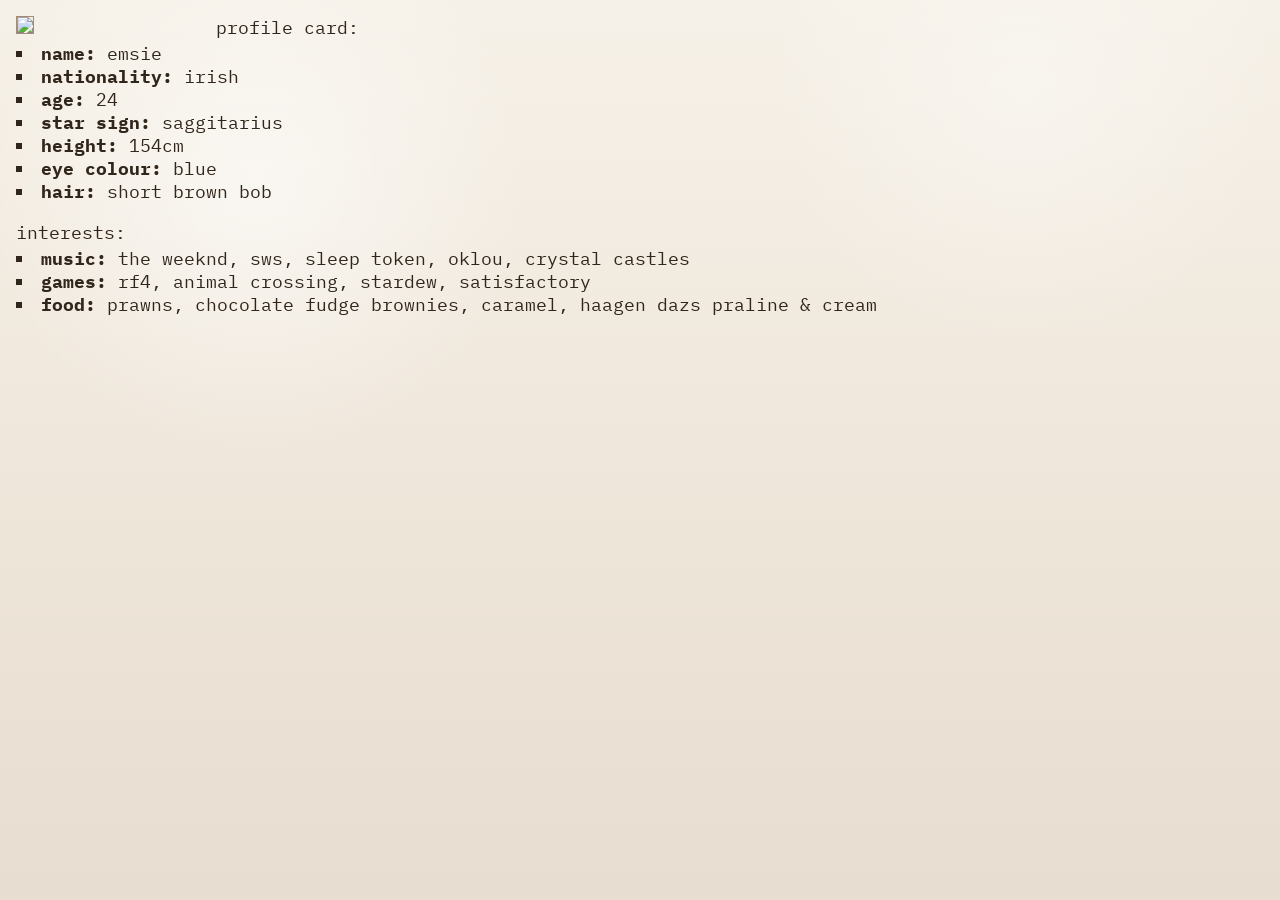
==== pages/about.html @ 151df9a5 "about card" ====
<!DOCTYPE html>
<html lang="en">

<head>
    <meta charset="UTF-8">
    <meta name="viewport" content="width=device-width, initial-scale=1.0">
    <title>about emsie</title>
    <link rel="icon" href="/images/star-favicon.svg">
    <link rel="stylesheet" href="../style.css">
    <link rel="preconnect" href="https://fonts.googleapis.com">
    <link rel="preconnect" href="https://fonts.gstatic.com" crossorigin>
    <link
        href="https://fonts.googleapis.com/css2?family=IBM+Plex+Mono:wght@400;500;700&family=Cormorant+Garamond:wght@400;500;600&display=swap"
        rel="stylesheet">

    <style>
        body {
            margin: 0;
            height: 100%;
            width: 100%;
            overflow: auto; /* no double scrollbar */
        }

        ul{
            margin-top:0.2rem;
        }
    </style>
</head>
<body class="desktop dotted-bg">
    <main class="about-inner">
        <aside style="float:left; width:200px;height:100%;background: transparent;;">
            <img src="../images/scrimsart_avatar.png" style="width: 100%;border:1px solid rgb(168, 138, 120)">
        </aside>

    
        <section class="profile-card">
            <span>profile card:</span>
            <ul style="list-style:square;list-style-position: inside;padding-left: 0;">
                <li><b>name:</b> emsie</li>
                <li><b>nationality:</b> irish</li>
                <li><b>age:</b> 24</li>
                <li><b>star sign:</b> saggitarius</li>
                <li><b>height:</b> 154cm</li>
                <li><b>eye colour:</b> blue</li>
                <li><b>hair:</b> short brown bob</li>
            </ul>
            <span>interests:</span>
            <ul style="list-style:square;list-style-position: inside;padding-left: 0;">
                <li><b>music:</b> the weeknd, sws, sleep token, oklou, crystal castles</li>
                <li><b>games:</b> rf4, animal crossing, stardew, satisfactory</li>
                <li><b>food:</b> prawns, chocolate fudge brownies, caramel, haagen dazs praline & cream</li>
            </ul>
        </section>
    </main>
</body>
</html>
---- style.css ----
@font-face {
    font-family: 'Stencil Style New';
    src: url('/fonts/Stencil Style New.ttf') format('truetype');
    font-display: swap; 
}

:root {
    --text-xs: clamp(0.55rem, 0.7rem + 0.15vw, 0.875rem);
    --text-sm: clamp(0.875rem, 0.8rem + 0.25vw, 1rem);
    --text-base: clamp(1rem, 0.95rem + 0.25vw, 1.125rem);
    --text-lg: clamp(1.125rem, 1rem + 0.75vw, 1.5rem);
    --text-xl: clamp(1.5rem, 1.2rem + 1.25vw, 2.25rem);
    --text-2xl: clamp(2rem, 1.2rem + 2.5vw, 3.5rem);
    --space-1: 0.25rem;
    --space-2: 0.5rem;
    --space-3: 0.75rem;
    --space-4: 1rem;
    --space-5: 1.25rem;
    --space-6: 1.5rem;
    --space-8: 2rem;
    --space-10: 2.5rem;
    --space-12: 3rem;
    --space-16: 4rem;
    --color-bg: #f4efe7;
    --color-surface: rgba(255, 250, 245, 0.78);
    --color-surface-2: rgba(247, 240, 233, 0.9);
    --color-surface-offset: #e9dfd2;
    --color-border: rgba(49, 38, 27, 0.2);
    --color-divider: rgba(49, 38, 27, 0.12);
    --color-text: #31261b;
    --color-text-muted: #6f6256;
    --color-primary: #5f5245;
    --color-accent: #8b7b6c;
    --radius-sm: 0.25rem;
    --radius-md: 0.5rem;
    --radius-lg: 0.8rem;
    --shadow-sm: 0 2px 8px rgba(56, 43, 31, 0.08);
    --shadow-md: 0 10px 30px rgba(56, 43, 31, 0.14);
    --font-display: 'Cormorant Garamond', Georgia, serif;
    --font-body: 'IBM Plex Mono', monospace;
}

*,
*::before,
*::after {
    box-sizing: border-box;
}

html,
body {
    margin: 0;
    min-height: 100%;
}

body {
    font-family: var(--font-body);
    font-size: var(--text-base);
    color: var(--color-text);
    background:
        radial-gradient(circle at 20% 20%, rgba(255, 255, 255, 0.55), transparent 22%),
        radial-gradient(circle at 80% 10%, rgba(255, 255, 255, 0.35), transparent 20%),
        linear-gradient(180deg, #f6f1e8, #eee5d9 60%, #e7ddd0);
    /* overflow: hidden; */
}

body::before {
    content: "";
    position: fixed;
    inset: 0;
    pointer-events: none;
    opacity: 0.12;
    background-image:
        radial-gradient(#6f6256 0.6px, transparent 0.6px),
        radial-gradient(#8b7b6c 0.4px, transparent 0.4px);
    background-position: 0 0, 12px 12px;
    background-size: 24px 24px;
    mix-blend-mode: multiply;
}

.body-dark{
    background:
        radial-gradient(circle at 20% 20%, rgba(59, 54, 43, 0.527), transparent 22%),
        radial-gradient(circle at 80% 10%, rgb(32, 23, 23), transparent 20%),
        linear-gradient(180deg, #463931, #25221e 60%, #2e2a25);
    color: var(--color-surface-offset)
}

a{
    color:inherit;
    text-decoration: none;
}

.stamp a:hover{
    text-shadow: 0 0 2px rgb(211, 149, 67);
}

.icon > a{
    text-decoration: none;
}

.icon > a:hover{
    .icon-glyph{
        font-size: 2rem;
        color: orange;
    }
}

.art-dump{
    background-image:
    radial-gradient(#6f62568c 1px, transparent 1px),
    radial-gradient(#8b7b6c88 0.4px, transparent 0.4px); 
    background-position: 0 0, 12px 12px;
    background-size: 24px 24px;
    overflow: auto;
}

.skip-link {
    position: absolute;
    left: -999px;
    top: 0;
}

.skip-link:focus {
    left: var(--space-4);
    top: var(--space-4);
    z-index: 9999;
    background: white;
    padding: var(--space-2) var(--space-3);
}

.desktop {
    position: relative;
    width: 100vw;
    height: 100vh;
    padding: var(--space-4);
    overflow: hidden;
}

header.header{
    position: absolute;
    top: 0;
    left: 0;
    width: 100%;
    display: flex;
    justify-content: flex-start;
    padding: var(--space-2) var(--space-4);
    z-index: 20;
}

div.header-dashed{
    border-bottom: 1px dashed black;
    width: 100%;;
}

.body-dark .header-dashed{
    border-bottom: 1px dashed #e7ddd0;
    width: 100%;;
}

.header-icon{
    width: 2rem;
    opacity: 0.8;
    cursor: pointer;
}

.header-icon:hover{
    rotate: 360deg;
    transition: linear 1000ms;
}

img[src$=".svg"] {
    width: 50px;
    height: 50px;
}

.title-stamp {
    position: absolute;
    left: 50%;
    top: var(--space-6);
    transform: translateX(-50%);
    text-align: center;
    z-index: 1;
    pointer-events: none;
}

.title-stamp h1 {
    margin: 0;
    font-family: var(--font-display);
    font-size: var(--text-2xl);
    font-weight: 600;
    letter-spacing: 0.08em;
    text-transform: lowercase;
}

.title-stamp p {
    margin: var(--space-2) 0 0;
    color: var(--color-text-muted);
    font-size: var(--text-sm);
}

.title-sm-header{
    font-size: 0.7rem;
    margin-left:1rem;
}

.window {
    position: absolute;
    width: min(32rem, calc(100vw - 2rem));
    background: var(--color-surface);
    border: 1px solid var(--color-border);
    box-shadow: var(--shadow-md);
    backdrop-filter: blur(10px);
    -webkit-backdrop-filter: blur(10px);
    border-radius: var(--radius-md);
    overflow: hidden;
}

.window.small {
    width: min(20rem, calc(100vw - 2rem));
}

.window.medium {
    width: min(26rem, calc(100vw - 2rem));
}

.window.tall .window-body {
    min-height: 14rem;
}

.window-header {
    display: flex;
    align-items: center;
    justify-content: space-between;
    gap: var(--space-3);
    padding: 0.55rem 0.7rem;
    background: linear-gradient(180deg, rgba(115, 100, 84, 0.16), rgba(115, 100, 84, 0.07));
    border-bottom: 1px solid var(--color-divider);
    cursor: grab;
    user-select: none;
    touch-action: none;
}

.window-header:active {
    cursor: grabbing;
}

.window-title {
    display: flex;
    align-items: center;
    gap: var(--space-2);
    min-width: 0;
    font-size: var(--text-sm);
    text-transform: lowercase;
}

.window-dot {
    width: 0.7rem;
    height: 0.7rem;
    border-radius: 999px;
    border: 1px solid rgba(49, 38, 27, 0.25);
    background: #d8cbbb;
    flex: none;
}

.window-controls {
    display: flex;
    gap: 0.35rem;
    flex: none;
}

.window-controls button {
    width: 1.5rem;
    height: 1.35rem;
    border: 1px solid rgba(49, 38, 27, 0.22);
    background: rgba(255, 255, 255, 0.55);
    color: var(--color-text);
    font-family: var(--font-body);
    font-size: 0.8rem;
    line-height: 1;
    cursor: pointer;
}

.window-controls button:hover {
    background: rgba(255, 255, 255, 0.9);
}

.window-body {
    padding: var(--space-4);
    background: rgba(255, 252, 248, 0.76);
    min-height: 7rem;
}

.hero-etch {
    height:25vw;
    max-height:400px;
    /* aspect-ratio: 1 / 1; */
    border: 1px solid var(--color-divider);
    border-radius: var(--radius-sm);
    /* background:
        radial-gradient(circle at 48% 28%, rgba(49, 38, 27, 0.22) 0 2px, transparent 2.5px),
        radial-gradient(circle at 44% 33%, rgba(49, 38, 27, 0.18) 0 1.8px, transparent 2.2px),
        radial-gradient(circle at 53% 37%, rgba(49, 38, 27, 0.15) 0 2px, transparent 2.4px),
        radial-gradient(circle at 58% 45%, rgba(49, 38, 27, 0.14) 0 2px, transparent 2.2px),
        radial-gradient(circle at 40% 52%, rgba(49, 38, 27, 0.18) 0 2px, transparent 2.2px),
        radial-gradient(circle at 50% 58%, rgba(49, 38, 27, 0.12) 0 2px, transparent 2.4px),
        radial-gradient(circle at 46% 64%, rgba(49, 38, 27, 0.16) 0 2px, transparent 2.4px),
        radial-gradient(circle at 60% 30%, rgba(49, 38, 27, 0.08) 0 70px, transparent 72px),
        radial-gradient(circle at 40% 40%, rgba(49, 38, 27, 0.08) 0 90px, transparent 92px),
        linear-gradient(180deg, #f4efe7, #ece3d7);
    filter: contrast(1.05); */
    position: relative;
    overflow: hidden;
}

.hero-etch::after {
    content: "the way my heart beats inside me";
    position: absolute;
    right: 0.75rem;
    bottom: 0.65rem;
    font-size: var(--text-xs);
    color: var(--color-text-muted);
    letter-spacing: 0.12em;
    text-transform: uppercase;
}

.lede {
    margin: var(--space-4) 0 0;
    max-width: 36ch;
    color: var(--color-text-muted);
    line-height: 1.7;
    font-size: var(--text-sm);
}

.link-list,
.mini-list {
    display: grid;
    gap: var(--space-2);
    margin: 0;
    padding: 0;
    list-style: none;
}

.link-list a,
.mini-list a {
    color: var(--color-text);
    text-decoration: none;
    border-bottom: 1px dotted rgba(49, 38, 27, 0.25);
    font-size: var(--text-sm);
}

.link-list a:hover,
.mini-list a:hover {
    color: var(--color-primary);
}

.stamp-row {
    display: flex;
    gap: var(--space-2);
    flex-wrap: wrap;
}

.stamp {
    border: 1px solid var(--color-border);
    background: #f9f4eb;
    padding: 0.45rem 0.55rem;
    font-size: var(--text-xs);
    text-transform: lowercase;
    box-shadow: var(--shadow-sm);
}

.marquee-wrap {
    position: absolute;
    left: 0;
    right: 0;
    bottom: 0;
    overflow: hidden;
    border-top: 1px solid var(--color-border);
    background: rgba(248, 241, 232, 0.86);
    backdrop-filter: blur(8px);
    z-index: 50;
}

.marquee {
    display: flex;
    width: max-content;
    animation: scroll 26s linear infinite;
    will-change: transform;
}

.marquee:hover {
    animation-play-state: paused;
}

.marquee-item {
    flex: none;
    width: 88px;
    height: 31px;
    margin: 0.5rem 0.35rem;
    display: grid;
    place-items: center;
    border: 1px solid rgba(49, 38, 27, 0.18);
    background: linear-gradient(180deg, #fffdf8, #efe6db);
    font-size: 10px;
    text-align: center;
    box-shadow: var(--shadow-sm);
    padding: 0.2rem;
}

@keyframes scroll {
    from {
        transform: translateX(0);
    }

    to {
        transform: translateX(-50%);
    }
}

.desktop-icons {
    position: absolute;
    left: var(--space-4);
    top: 7rem;
    display: grid;
    gap: var(--space-4);
    z-index: 1;
}

.icon {
    width: 5.3rem;
    text-align: center;
    font-size: var(--text-xs);
    color: var(--color-text-muted);
}

.icon-glyph {
    width: 3rem;
    height: 3rem;
    margin: 0 auto var(--space-2);
    border: 1px solid var(--color-border);
    background: rgba(255, 255, 255, 0.55);
    display: grid;
    place-items: center;
    border-radius: var(--radius-sm);
    font-size: 1.1rem;
    box-shadow: var(--shadow-sm);
    transition: ease-out 100ms;
}

.note {
    font-size: var(--text-xs);
    color: var(--color-text-muted);
    line-height: 1.7;
}

.window p:first-child,
.window h2:first-child,
.window h3:first-child {
    margin-top: 0;
}

.window p:last-child {
    margin-bottom: 0;
}

.section-title {
    font-family: var(--font-display);
    font-size: var(--text-xl);
    margin: 0 0 var(--space-3);
    font-weight: 600;
    text-transform: lowercase;
}

.status-box {
    border: 1px dashed rgba(49, 38, 27, 0.26);
    padding: var(--space-3);
    font-size: var(--text-xs);
    background: rgba(255, 255, 255, 0.44);
}

.tooltip {
    position: relative;
    display: inline-block;
    cursor: pointer;
}

/* Tooltip text */
.tooltip-text {
    visibility: hidden;
    width: 5rem;
    background-color: #31261b96;
    color: #ffffff;
    text-align: center;
    padding: 0.5rem 0;
    border-radius: 0.7rem;
    position: absolute;
    z-index: 1;
    font-family: 'Times New Roman', Times, serif;
    border: 1px solid #31261b80;
    letter-spacing: 0.1rem;
    top: 100%;
    left: 50%;
    transform: translateX(-50%);
}

.tooltip-music-credits{
    position: relative;
    display: inline-block;
    cursor: pointer;
}

/* Show the tooltip text on hover */
.tooltip:hover .tooltip-text {
    visibility: visible; }


.tooltiptext-music-credits {
    visibility: hidden;
    width: auto;
    white-space: nowrap;
    background-color: #cfb49cec;
    color: #ffffff;
    text-align: center;
    padding: 0.5rem 0.75rem;
    border-radius: 0.7rem;
    position: absolute;
    z-index: 1;
    font-family: 'Times New Roman', Times, serif;
    font-size: 0.6rem;;
    border: 1px solid #dcccbb80;
    letter-spacing: 0.05rem;
    top: -70%;
    left: 20%;
    transform: translateX(0%);
}

.tooltip-music-credits:hover .tooltiptext-music-credits {
    visibility: visible;
}

.credits {
    font-size: var(--text-xs);
    color: var(--color-text-muted);
    margin-top: var(--space-4);
}

.glow-text {
    animation: subtle-glow 2.5s ease-in-out infinite;
}

@keyframes subtle-glow {

    0%,
    100% {
        text-shadow: none;
        opacity: 1;
    }

    50% {
        text-shadow: 0 0 2px rgba(186, 109, 32, 0.786), 0 0 10px rgba(255, 128, 0, 0.789);
        opacity: 0.85;
    }
}

@media (max-width: 900px) {
    body {
        overflow: auto;
    }

    .desktop {
        min-height: 100vh;
        height: auto;
        padding-bottom: 5rem;
        overflow: auto;
    }

    .title-stamp,
    .desktop-icons {
        position: static;
        transform: none;
        pointer-events: auto;
    }

    .title-stamp {
        margin: 0 0 var(--space-4);
        text-align: left;
    }

    .desktop-icons {
        grid-template-columns: repeat(3, minmax(0, 1fr));
        margin-bottom: var(--space-4);
    }

    .window {
        position: relative !important;
        inset: auto !important;
        left: auto !important;
        top: auto !important;
        width: 100% !important;
        margin-bottom: var(--space-4);
    }

    .hero-etch {
        height: auto;
        aspect-ratio: 16 / 9;
    }

    .hero-etch > img{
        margin-top: -20px;;
    }

    .letterpress{
        overflow: hidden !important;
    }

    .marquee-wrap {
        position: sticky;
    }

    .letterpress-flex{
        width: 90vw !important;
        margin-top: 13vh !important;
    }

    .print-strip{
        width: 90vw !important;
    }

    .printed-text{
        max-height: 170px !important;
    }

    .printed-letter {
        font-size: 4rem !important;
    }

    .press-controls.visible {
        padding-bottom: 4rem;   }

    .press-controls button img{
        height: 5vh !important;;
    }
    
    .update-wrapper{
        width: 95vw !important;
    }

    .scrapbook{
        display: flex !important;
        flex-direction: column;
        align-items: center;
        justify-content: center;
    }

    .scrap-card{
       text-align: center;
    }

    /* .limit-bubble{
        top:50vh !important;
        display: block;
    } */
}

/* letterpress page */
.letterpress-flex{
    margin: 20vh auto 5vh auto;
    width:22vw;
    height:auto;
    max-width: 350px;;
}

.letterpress-flex > img{
    width:2rem;
    cursor: pointer;
}
.letterpress-flex>img:hover{
    rotate: 10deg;
    transition: linear 10ms;
}

.letterpress-flex>img:active{
    rotate: -2deg;
}

/* print strip */
.print-strip{
    margin: 0 auto;
    width: 50vw;
    text-align: center;
}

.printed-text{
    margin-bottom:3rem;
    padding: 1rem;
    max-height: 100px;
    overflow: hidden;
    letter-spacing: 0.5rem;
}

.printed-letter {
    display: inline-block;
    font-family: 'Stencil Style New', serif;
    font-size: 5rem;
    animation: stamp 0.15s cubic-bezier(0.2, 0, 0.3, 1.4) both;
}

.printed-space{
    display: inline-block;
    width: 1.5rem;
}

.printed-letter:nth-child(odd) {
    rotate: -1.2deg;
}

.printed-letter:nth-child(even) {
    rotate: 0.8deg;
}

.printed-letter:nth-child(3n) {
    rotate: -0.4deg;
}

@keyframes stamp {
    from {
        opacity: .5;
        transform: scaleY(1.3);
    }

    to {
        opacity: 1;
        transform: scaleY(1);
    } 
}

.press-controls {
    opacity: 0;
    pointer-events: none;
    transition: opacity 0.3s ease;
}

.press-controls button {
    background: none;
    border: none;
    padding: 0;
    cursor: pointer;
}

.press-controls button img{
    height:4rem;
}

.press-controls button:hover img{
    rotate: 2deg;
    transition: linear 10ms;
}

.press-controls.visible {
    opacity: 1;
    pointer-events: auto;
}

.limit-bubble {
    position: fixed;
    bottom: 2rem;
    left: 50%;
    transform: translateX(-50%);
    background: #1a1a1a;
    color: #f4efe7;
    padding: 0.5rem 1.2rem;
    font-family: 'Times New Roman', serif;
    font-size: 1rem;
    pointer-events: none;
    opacity: 0;
    transition: opacity 0.2s ease;
}

/* the little tail */
.limit-bubble::after {
    content: '';
    position: absolute;
    bottom: -0.4rem;
    left: 50%;
    transform: translateX(-50%);
    border-left: 0.4rem solid transparent;
    border-right: 0.4rem solid transparent;
    border-top: 0.4rem solid #1a1a1a;
}

.limit-bubble.show {
    opacity: 1; 
}

/* music player */
.player {
    display: grid;
    gap: var(--space-3);
    font-size: var(--text-sm);
}
.player a{
    color:inherit;
    opacity:0.5;
}

.player-bar {
    height: 0.6rem;
    width: 0%;
    background: #31261b;
    border-radius: 999px;
    transition: width 0.1s linear;
    pointer-events: none;
}

.player-bar-wrap {
    width: 100%;
    height: 0.6rem;
    background: rgba(139, 123, 108, 0.18);
    cursor: pointer;
    border-radius: 999px;
}

/* .player-bar {
    height: 0.6rem;
    border-radius: 999px;
    background: linear-gradient(90deg, #8b7b6c 0 44%, rgba(139, 123, 108, 0.18) 44% 100%);
    border: 1px solid rgba(49, 38, 27, 0.12);
} */

.player-controls {
    display: flex;
    gap: var(--space-2);
    align-items: center;
}

.player-controls button {
    border: 1px solid var(--color-border);
    background: rgba(255, 255, 255, 0.7);
    padding: 0.35rem 0.65rem;
    font-family: var(--font-body);
    cursor: pointer;
}

input[type="range"] {
    accent-color: #8b7b6c;
    width: 6rem; 
    cursor: pointer;
}

.player-volume-wrap {
    display: flex;
    align-items: center;
    gap: var(--space-1);
}
.volume-slider{
    font-size: var(--text-xs);
}

/* art gallery */
/* .art-wrapper {
    display: flex;
    flex-wrap: wrap;
    gap: 1rem;
    padding: 1rem;
} */

.art-wrapper {
    columns: 250px;
    /* 4 columns, min 150px each */
    column-gap: 1rem;
    margin: 5rem 0 1rem 0;
    padding: 0;
    width: calc(100vw - 4rem);
}

.art-panel {
    break-inside: avoid;
    width: 100%;
    height: auto;
    margin-bottom: 1rem;
    display: block;
}

.art-caption {
    font-family: 'YourFont', serif;
    font-size: 0.85rem;
    color: #6f6256;
    margin-top: 0.4rem;
    padding: 0 0.2rem;
}

.art-panel img {
    width: 100%;
    height: auto;
    display: block;
}

/* update log */
.update-wrapper {
    font-size: 0.7rem;
    display: flex;
    flex-direction: column-reverse;
    width:600px;
}

.update-log-post{
    display: flex;
    flex-direction: column;
    gap: 0.3rem;
}

.update-header{
    font-weight: 700;
    border-bottom: dotted 1px #31261b;
    text-align: right;
}

.update-message{
    font-size: 0.7rem;
}

.update-header i{
    color: #8a745f;
    font-style: normal;
    font-weight: 500;
}

/* thoughts page */
.thought-paper {
    color:#5f5245;
    position: fixed;
    top: 50%; left: 50%;
    transform: translate(-50%, -50%);
    width: min(28rem, 90vw);

    box-sizing: border-box;
    overflow-wrap:break-word;

    background-image: url('/images/thoughts/paper.png');
    background-size: 100% 100%;
    background-position: center;
    background-repeat: no-repeat;
    background-color: transparent;
    
    border: none;
    padding: 2.5rem;
    font-size: 1.1rem;
    font-family: var(--font-body);
    text-align: center;
    box-shadow: none;
    z-index: 10;
    /* hidden by default */
    clip-path: inset(0 50%);
    opacity: 0;
    pointer-events: none;
    transition:
        clip-path 0.5s cubic-bezier(0.16, 1, 0.3, 1),
        opacity 0.3s ease;
}

#thoughtText {
  white-space: normal;    /* allows wrapping */
  word-break: break-word;
}


.thought-paper.open {
    clip-path: inset(0 0%);
    opacity: 1;
    pointer-events: auto;
}

#screensaver {
    position: fixed;
    top: 0;
    left: 0;
    width: 100%;
    height: 100%;
    z-index: 0; /* behind thought paper */
}

.close-hint{
    font-size: 0.8rem;
    color: #9b7e62;
    cursor: pointer;
}

/* scrapbook page */
.scrapbook{
    font-size: .8rem;
    margin:6rem auto;
    gap:1rem;
    width:90vw;
    height:100%;
    display: grid;
    grid-template-columns: repeat(5, 1fr);
    grid-template-rows: repeat(6, 1fr) 500px;
    grid-template-areas:
        "blinkies blinkies gifs gifs gifs"
        "badges badges gifs gifs gifs"
        "badges badges gifs gifs gifs"
        "badges badges gifs gifs gifs"
        "links links links links links"
        "links links links links links"
        "image-resources image-resources image-resources image-resources image-resources";
}

.blinkies { grid-area: blinkies; }
.gifs{ 
    grid-area: gifs; 
    text-align: center;
    display: flex;
    flex-wrap: wrap;
    justify-content: center;
    align-items: center;
}

.image-resources { grid-area:image-resources;}
.badges { grid-area: badges; }
.links { grid-area: links; }

.scrap-card{
    padding: 0.7rem;
    border:1px dashed #25221e;
    width: 100%;
    overflow: auto;
}

.scrap-card span{
    text-align: center;
    width:100%;
    display: inline-block;
    padding-bottom:1rem;
}
.scrap-card.links a{
   padding: 0 0.6rem;
}

.blinkies img{ max-width:150px;}
.gifs img{ max-width:170px;height: fit-content;}
.image-resources img { max-width: 400px;}
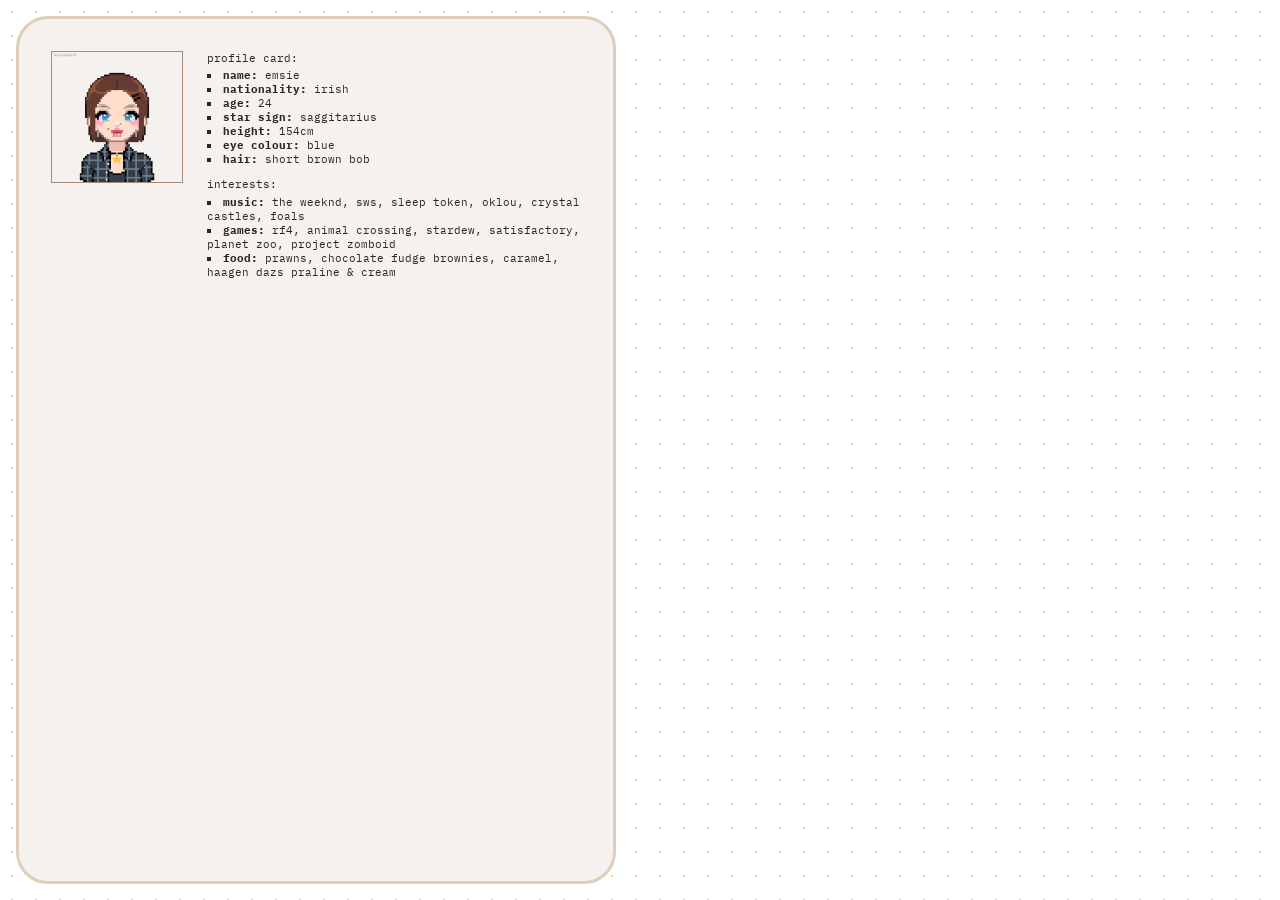
==== commit 719a7719: "Redesign homepage layout and add Zomboid panel Reworks `index.html` into a new grid-based desktop la" ====
--- a/pages/about.html
+++ b/pages/about.html
@@ -46,8 +46,8 @@
             </ul>
             <span>interests:</span>
             <ul style="list-style:square;list-style-position: inside;padding-left: 0;">
-                <li><b>music:</b> the weeknd, sws, sleep token, oklou, crystal castles</li>
-                <li><b>games:</b> rf4, animal crossing, stardew, satisfactory</li>
+                <li><b>music:</b> the weeknd, sws, sleep token, oklou, crystal castles, foals</li>
+                <li><b>games:</b> rf4, animal crossing, stardew, satisfactory, planet zoo, project zomboid</li>
                 <li><b>food:</b> prawns, chocolate fudge brownies, caramel, haagen dazs praline & cream</li>
             </ul>
         </section>
--- a/style.css
+++ b/style.css
@@ -50,6 +50,7 @@
 body {
     margin: 0;
     min-height: 100%;
+    scroll-behavior: smooth;
 }
 
 body {
@@ -77,6 +78,13 @@
     mix-blend-mode: multiply;
 }
 
+footer{
+    font-size: 0.7rem;
+    width: 100vw;
+    margin: 3rem auto 0.5rem auto;
+    text-align: center;
+}
+
 .body-dark{
     background:
         radial-gradient(circle at 20% 20%, rgba(59, 54, 43, 0.527), transparent 22%),
@@ -98,16 +106,17 @@
     text-decoration: none;
 }
 
-.icon > a:hover{
+.icon:hover{
     .icon-glyph{
         font-size: 2rem;
         color: orange;
-    }
-}
-
-.art-dump{
+        cursor: pointer;
+    }
+}
+
+.dotted-bg{
     background-image:
-    radial-gradient(#6f62568c 1px, transparent 1px),
+    radial-gradient(#6f625643 1px, transparent 1px),
     radial-gradient(#8b7b6c88 0.4px, transparent 0.4px); 
     background-position: 0 0, 12px 12px;
     background-size: 24px 24px;
@@ -130,85 +139,116 @@
 
 .desktop {
     position: relative;
+    display: grid;
     width: 100vw;
     height: 100vh;
+    gap: 1rem;
     padding: var(--space-4);
-    overflow: hidden;
-}
-
-header.header{
-    position: absolute;
-    top: 0;
-    left: 0;
+    /* grid-template-columns: 100px repeat(4, auto);
+    grid-template-rows: auto repeat(2, auto); */
+}
+
+.desktop-new{
+    display: grid;
+    grid-template-columns: 80px 2fr repeat(3, 1fr); 
+    grid-template-rows: auto;
+    padding: 3rem;
+    gap: 1rem;
+    row-gap: 1rem;
+}
+div.currently-playing{
+    font-size: 0.8rem;
+    display: flex;
+    flex-direction: column;
+    border: 1px solid var(--color-border);
+    box-shadow: 1px 0px 2px rgba(209, 105, 0, 0.18) ;
+    border-radius: var(--radius-md);
+    height: fit-content;
+    max-height: 700px;
+    width: 700px;
+    background: rgba(255, 255, 255, 0.226);
+    padding: 2rem;
+}
+
+div .currently-playing-info{
+    display: flex;
+    gap: 1rem;
+}
+
+.currently-playing-game-title{
+    height: 31px;
+    width: 105px;
+    margin: 1rem 0;
+    place-items: center;
+    border: 1px solid rgba(49, 38, 27, 0.18);
+    background: linear-gradient(180deg, #fffdf8, #efe6db);
+    font-size: 10px;
+    text-align: center;
+    box-shadow: var(--shadow-sm);
+    padding: 0.5rem 1rem;
+}
+.currently-playing-game-title:hover{
+    transform: translateY(-1px);
+    color: rgb(180, 21, 21);
+}
+
+.currently-playing p{
+    padding: 0.5rem 0;
+}
+
+.currently-playing img{
+    max-height: 500px;
+    align-self: flex-end;
+}
+
+.currently-playing-grid{
+    display: grid;
+    grid-template-columns: 1fr 2fr;
+    gap: 1rem;
+}
+
+.currently-playing-grid table{
+    height: fit-content;
     width: 100%;
-    display: flex;
-    justify-content: flex-start;
-    padding: var(--space-2) var(--space-4);
-    z-index: 20;
-}
-
-div.header-dashed{
-    border-bottom: 1px dashed black;
-    width: 100%;;
-}
-
-.body-dark .header-dashed{
-    border-bottom: 1px dashed #e7ddd0;
-    width: 100%;;
-}
-
-.header-icon{
-    width: 2rem;
-    opacity: 0.8;
+}
+
+.currently-playing-grid tr, 
+.currently-playing-grid td {
+    height: 1.5rem;
+    border-bottom: 1px solid rgb(32, 23, 23);
+}
+
+.letterpress-snippet-container{
+    margin-top: 3rem;
+    display: flex;
+    gap: 0.5rem;
+    justify-content: space-between;
+    align-items: center;
+}
+
+.letterpress-snippet-container img{
+    height: 5rem;
+    margin: 0;
     cursor: pointer;
 }
 
-.header-icon:hover{
-    rotate: 360deg;
-    transition: linear 1000ms;
-}
-
-img[src$=".svg"] {
-    width: 50px;
-    height: 50px;
-}
-
-.title-stamp {
-    position: absolute;
-    left: 50%;
-    top: var(--space-6);
-    transform: translateX(-50%);
-    text-align: center;
-    z-index: 1;
-    pointer-events: none;
-}
-
-.title-stamp h1 {
-    margin: 0;
-    font-family: var(--font-display);
-    font-size: var(--text-2xl);
-    font-weight: 600;
-    letter-spacing: 0.08em;
-    text-transform: lowercase;
-}
-
-.title-stamp p {
-    margin: var(--space-2) 0 0;
-    color: var(--color-text-muted);
-    font-size: var(--text-sm);
-}
-
-.title-sm-header{
-    font-size: 0.7rem;
-    margin-left:1rem;
-}
+.letterpress-snippet-container img:hover{
+    rotate: 10deg;
+    transition: linear 10ms;
+}
+
+.window.art-dump-snippet{
+    grid-area: 1 / 4 / 4 / 6; 
+    height: 100%;
+}
+
 
 .window {
-    position: absolute;
     width: min(32rem, calc(100vw - 2rem));
+    height: fit-content;
     background: var(--color-surface);
     border: 1px solid var(--color-border);
-    box-shadow: var(--shadow-md);
+    box-shadow: var(--shadow-sm);
     backdrop-filter: blur(10px);
     -webkit-backdrop-filter: blur(10px);
     border-radius: var(--radius-md);
@@ -235,13 +275,6 @@
     padding: 0.55rem 0.7rem;
     background: linear-gradient(180deg, rgba(115, 100, 84, 0.16), rgba(115, 100, 84, 0.07));
     border-bottom: 1px solid var(--color-divider);
-    cursor: grab;
-    user-select: none;
-    touch-action: none;
-}
-
-.window-header:active {
-    cursor: grabbing;
 }
 
 .window-title {
@@ -277,7 +310,6 @@
     font-family: var(--font-body);
     font-size: 0.8rem;
     line-height: 1;
-    cursor: pointer;
 }
 
 .window-controls button:hover {
@@ -288,6 +320,80 @@
     padding: var(--space-4);
     background: rgba(255, 252, 248, 0.76);
     min-height: 7rem;
+}
+
+
+header.header{
+    /* position: absolute; */
+    top: 0;
+    left: 0;
+    width: 100%;
+    display: flex;
+    justify-content: flex-start;
+    padding: var(--space-2) var(--space-4);
+    z-index: 20;
+}
+
+div.header-dashed{
+    border-bottom: 1px dashed black;
+    width: 96vw;
+}
+
+.body-dark .header-dashed{
+    border-bottom: 1px dashed #e7ddd0;
+    width: 100%;
+}
+
+.header-icon{
+    width: 2rem;
+    opacity: 0.8;
+    cursor: pointer;
+}
+
+.header-icon:hover{
+    rotate: 360deg;
+    transition: linear 1000ms;
+}
+
+img[src$=".svg"] {
+    width: 50px;
+    height: 50px;
+}
+
+.title-stamp {
+    position: relative;
+    left: 50%;
+    top: var(--space-6);
+    transform: translateX(-50%);
+    text-align: center;
+    z-index: 1;
+    pointer-events: none;
+    margin-bottom:2rem;
+    color: #82635c;
+}
+
+.title-stamp h1 {
+    margin: 0;
+    font-family: var(--font-display);
+    font-size: var(--text-2xl);
+    font-weight: 600;
+    letter-spacing: 0.08em;
+    text-transform: lowercase;
+}
+
+.title-stamp p {
+    margin: var(--space-2) 0 0;
+    color: var(--color-text-muted);
+    font-size: var(--text-sm);
+}
+
+.title-sm-header{
+    font-size: 0.7rem;
+    margin-left:1rem;
+    margin-right: 0.5rem;
+    display: flex;
+    justify-content: space-between;
+    align-items: center;
 }
 
 .hero-etch {
@@ -372,7 +478,6 @@
     position: absolute;
     left: 0;
     right: 0;
-    bottom: 0;
     overflow: hidden;
     border-top: 1px solid var(--color-border);
     background: rgba(248, 241, 232, 0.86);
@@ -395,15 +500,15 @@
     flex: none;
     width: 88px;
     height: 31px;
-    margin: 0.5rem 0.35rem;
-    display: grid;
+    /* margin: 0.5rem 0.35rem; */
+
     place-items: center;
     border: 1px solid rgba(49, 38, 27, 0.18);
     background: linear-gradient(180deg, #fffdf8, #efe6db);
     font-size: 10px;
     text-align: center;
     box-shadow: var(--shadow-sm);
-    padding: 0.2rem;
+    padding: 0.5rem;
 }
 
 @keyframes scroll {
@@ -414,15 +519,6 @@
     to {
         transform: translateX(-50%);
     }
-}
-
-.desktop-icons {
-    position: absolute;
-    left: var(--space-4);
-    top: 7rem;
-    display: grid;
-    gap: var(--space-4);
-    z-index: 1;
 }
 
 .icon {
@@ -468,6 +564,12 @@
     margin: 0 0 var(--space-3);
     font-weight: 600;
     text-transform: lowercase;
+}
+
+.desktop-icons {
+    left: var(--space-4);
+    top: 7rem;
+    z-index: 1;
 }
 
 .status-box {
@@ -561,16 +663,53 @@
     }
 }
 
+@media (max-width: 1500px) {
+     .window.art-dump-snippet{
+       grid-area: 4 / 2 / 4 / 4;
+        height: 100%;
+        min-width: 100%;
+    }
+
+}
+
 @media (max-width: 900px) {
     body {
         overflow: auto;
     }
 
     .desktop {
+        display: block;
         min-height: 100vh;
         height: auto;
         padding-bottom: 5rem;
         overflow: auto;
+    }
+
+    .desktop-new{
+        display: flex;
+        flex-direction: column;
+        min-height: 100vh;
+        height: auto;
+        padding-bottom: 5rem;
+        overflow: auto;
+    }
+
+    .desktop-icons {
+        display: flex;
+    }
+
+    div.currently-playing {
+        display: block;
+        width: 100%;
+        overflow: auto;
+    }
+
+    .currently-playing-grid {
+        display: block;
+    }
+
+    .window{
+        max-width:100%;
     }
 
     .title-stamp,
@@ -578,24 +717,16 @@
         position: static;
         transform: none;
         pointer-events: auto;
+
     }
 
     .title-stamp {
-        margin: 0 0 var(--space-4);
-        text-align: left;
+        margin: 1rem auto;
+        text-align: center;
     }
 
     .desktop-icons {
-        grid-template-columns: repeat(3, minmax(0, 1fr));
-        margin-bottom: var(--space-4);
-    }
-
-    .window {
-        position: relative !important;
-        inset: auto !important;
-        left: auto !important;
-        top: auto !important;
-        width: 100% !important;
+        grid-template-columns: repeat(4, minmax(0, 1fr));
         margin-bottom: var(--space-4);
     }
 
@@ -655,10 +786,50 @@
        text-align: center;
     }
 
+    .wip-page{
+        width: 80% !important;
+    }
+
+    .title-sm-header {
+	    flex-wrap: wrap;
+    }
+
+    div.header-dashed{
+        width: 91% !important;
+    }
+
     /* .limit-bubble{
         top:50vh !important;
         display: block;
     } */
+    /* #lightbox-overlay.open {
+        display: none !important;
+    } */
+
+    /* #lightbox-close{
+        right: 2.5rem !important;
+    }
+
+    #lightbox-counter{
+        left: 3rem !important;
+    }
+
+    #lightbox-prev,
+    #lightbox-next {
+      position: relative;
+      top: 16rem;
+      font-size: 1.5rem;
+      padding: 0.6rem 1.2rem;
+    }
+
+    #lightbox-prev {
+        left: 2.5rem;
+      }
+    
+      #lightbox-next {
+        right: 2.5rem;
+      } */
+
 }
 
 /* letterpress page */
@@ -867,17 +1038,22 @@
     columns: 250px;
     /* 4 columns, min 150px each */
     column-gap: 1rem;
-    margin: 5rem 0 1rem 0;
+    margin: 1rem auto;
     padding: 0;
     width: calc(100vw - 4rem);
 }
 
 .art-panel {
     break-inside: avoid;
-    width: 100%;
+    width: 95%;
     height: auto;
-    margin-bottom: 1rem;
+    margin: 0 .3rem 2rem;
     display: block;
+}
+
+.art-panel img:hover{
+    box-shadow: var(--shadow-md);
+    /* transform: translateY(-1px); */
 }
 
 .art-caption {
@@ -892,7 +1068,110 @@
     width: 100%;
     height: auto;
     display: block;
-}
+    transition: ease-in-out 200ms;    
+}
+
+#threeD-toggle  a, #digital-toggle a{
+    transition: ease-out 180ms;
+}
+
+#threeD-toggle a:hover, #digital-toggle a:hover{
+    background-color: var(--color-text);
+    color: var(--color-surface-offset);
+}
+
+/* lightbox */
+#lightbox-overlay {
+    display: none;
+    position: fixed;
+    inset: 0;
+    z-index: 1000;
+    align-items: center;
+    justify-content: center;
+  }
+  
+  #lightbox-overlay.open {
+    display: flex;
+  }
+  
+  #lightbox-backdrop {
+    position: absolute;
+    inset: 0;
+    background: rgba(25, 18, 12, 0.82);
+    backdrop-filter: blur(4px);
+  }
+  
+  #lightbox-box {
+    position: relative;
+    z-index: 1001;
+    display: flex;
+    align-items: center;
+    gap: var(--space-3);
+    max-width: 90vw;
+    max-height: 90vh;
+    flex-direction: row;
+  }
+  
+  #lightbox-img {
+    max-width: 80vw;
+    max-height: 80vh;
+    object-fit: contain;
+    border: 1px solid var(--color-border);
+    box-shadow: var(--shadow-md);
+    display: block;
+  }
+  
+  #lightbox-caption {
+    position: absolute;
+    bottom: -3rem;
+    left: 50%;
+    transform: translateX(-50%);
+    color: var(--color-surface-offset);
+    font-size: var(--text-xs);
+    white-space: nowrap;
+    letter-spacing: 0.08em;
+    text-transform: lowercase;
+  }
+  
+  #lightbox-counter {
+    position: absolute;
+    top: -1.8rem;
+    left: 0;
+    color: var(--color-text-muted);
+    font-size: var(--text-xs);
+    font-family: var(--font-body);
+  }
+  
+  #lightbox-close {
+    position: absolute;
+    top: -1.8rem;
+    right: 0;
+    background: none;
+    border: none;
+    color: var(--color-surface-offset);
+    font-size: 1rem;
+    cursor: pointer;
+    font-family: var(--font-body);
+    padding: 0;
+  }
+  
+  #lightbox-prev,
+  #lightbox-next {
+    background: rgba(255, 255, 255, 0.08);
+    border: 1px solid var(--color-border);
+    color: var(--color-surface-offset);
+    font-family: var(--font-body);
+    font-size: 1.2rem;
+    padding: 0.4rem 0.7rem;
+    cursor: pointer;
+    flex-shrink: 0;
+    transition: background 0.15s ease;
+  }
+  
+  #lightbox-prev:hover,
+  #lightbox-next:hover {
+    background: rgba(255, 255, 255, 0.18);
+  }
 
 /* update log */
 .update-wrapper {
@@ -987,7 +1266,7 @@
 /* scrapbook page */
 .scrapbook{
     font-size: .8rem;
-    margin:6rem auto;
+    margin:3rem auto;
     gap:1rem;
     width:90vw;
     height:100%;
@@ -1037,4 +1316,211 @@
 
 .blinkies img{ max-width:150px;}
 .gifs img{ max-width:170px;height: fit-content;}
-.image-resources img { max-width: 400px;}+.image-resources img { max-width: 400px;}
+
+.links a{
+    text-decoration: underline dotted;
+    text-decoration-thickness: 3px;
+    color: rgb(222, 72, 144);
+    text-shadow: 1px 1px 8px rgba(0, 0, 0, 0.196);
+    transition: all ease-in-out 0.2s;
+    background: rgba(255, 192, 203, 0.62);
+}
+
+.scrap-card.links a:hover{
+    font-size: 1.2rem;
+
+}
+
+.desktop.dotted-bg main{
+    display: flex;
+    gap: 1rem;
+    font-size: 0.7rem;
+    background: rgb(244, 241, 238);
+    border: 3px solid rgb(222, 206, 187);
+    border-radius: 2rem;
+    padding: 1.5rem;
+    width: fit-content;
+}
+
+/* about card */
+.about-overlay {
+    position: fixed;
+    inset: 0;
+    z-index: 100;
+    background: rgba(0, 0, 0, 0.4);
+    display: flex;
+
+    justify-content: center;
+    opacity: 0;
+    pointer-events: none;
+    transition: opacity 0.3s ease;
+}
+
+.about-overlay.open {
+    opacity: 1;
+    pointer-events: auto;
+}
+
+.about-window {
+    margin-top: 10rem;
+    position: relative;
+    width: min(600px, 90vw);
+    height: 600px;
+    border-radius: 8px;
+    overflow: hidden;
+    box-shadow: 0 20px 60px rgba(0, 0, 0, 0.0);
+}
+
+.about-window iframe {
+    width: 100%;
+    height: 100%;
+    border: none;
+}
+
+.about-close {
+    position: absolute;
+    top: 2rem;
+    right: 2rem;
+    z-index: 10;
+    background: none;
+    border: none;
+    font-size: 1rem;
+    cursor: pointer; 
+}
+
+@media (max-width:590px) {
+    .about-inner {
+        flex-direction: column !important;
+        max-width: 95vw !important;
+  
+    }
+    .about-window{
+        margin-top: 5rem;;
+    }
+    .about-window iframe {
+        height: 700px;
+    }
+}
+
+@media (max-width: 1600px){
+    .desktop{
+        display: flex;
+        flex-wrap: wrap;
+    }
+}
+
+.desktop.dotted-bg main.about-inner {
+    display: flex;
+    flex-direction: row;
+    gap: 1.5rem;
+    padding: 2rem;
+    max-width: 600px;
+    overflow: hidden;
+    height: 100%;
+}
+
+/* art notebooks */
+.notebooks-container{
+    height: 100vh;
+    display: flex;
+    gap: 2rem;
+    justify-content: center;
+    align-items: center;
+    flex-wrap: wrap;
+}
+
+.notebook{
+    position: relative;
+    width: 350px;
+    height: 500px;
+}
+
+.notebook h1{
+    padding: 0;
+    margin: 0;
+}
+
+.notebooks-container button{
+    background-color: #8b7b6c;
+    border: 1px solid rgba(49, 38, 27, 0.22);
+    border-radius: 50%;
+    width: 2rem;
+    height: 2rem;
+    color: white;
+    box-shadow: var(--shadow-md);
+    cursor: pointer;
+    transition: ease-out 100ms;
+}
+
+.notebooks-container button:hover{
+    background-color: #5f5245;
+}
+
+.notebook-paper{
+    position: absolute;
+    width: 100%;
+    height: 100%;
+    top: 0;
+    left: 0;
+    perspective: 1500px;
+}
+
+.front, 
+.back{
+    background-color: rgb(202, 191, 191);
+    position: absolute;
+    width: 100%;
+    height: 100%;
+    top: 0;
+    left: 0;
+    transform-origin: left;
+    transition: 0.5s;
+}
+
+.front{ z-index: 1; backface-visibility: hidden; border-left: 1px solid #8a745f;}
+.back{ z-index: 0; }
+
+.front-content, .back-content{
+    height: 100%;
+    width: 100%;
+    display: flex;
+    padding: 1rem;
+    font-size: 0.8rem;
+    color: #5f5245;
+    justify-content: center;
+    align-items: center;
+}
+
+.back-content{
+    transform: rotateY(180deg);
+}
+
+.flipped .front,
+.flipped .back{
+    transform: rotateY(-180deg);
+    transition: transform 0.6s;
+}
+
+/* paper stack order */
+.notebook-paper:nth-child(1){ z-index: 3; }
+.notebook-paper:nth-child(2){ z-index: 2; }
+.notebook-paper:nth-child(3){ z-index: 1; }
+
+.wip-page{
+    display: flex;
+    margin: 0 auto;
+    width: 40%;
+    flex-direction: column;
+    justify-content: center;
+    align-items: center;
+
+    p{
+        line-height: 2rem;
+        width: 100%;
+    }
+
+    li{
+        margin-bottom: 2rem;
+    }
+}
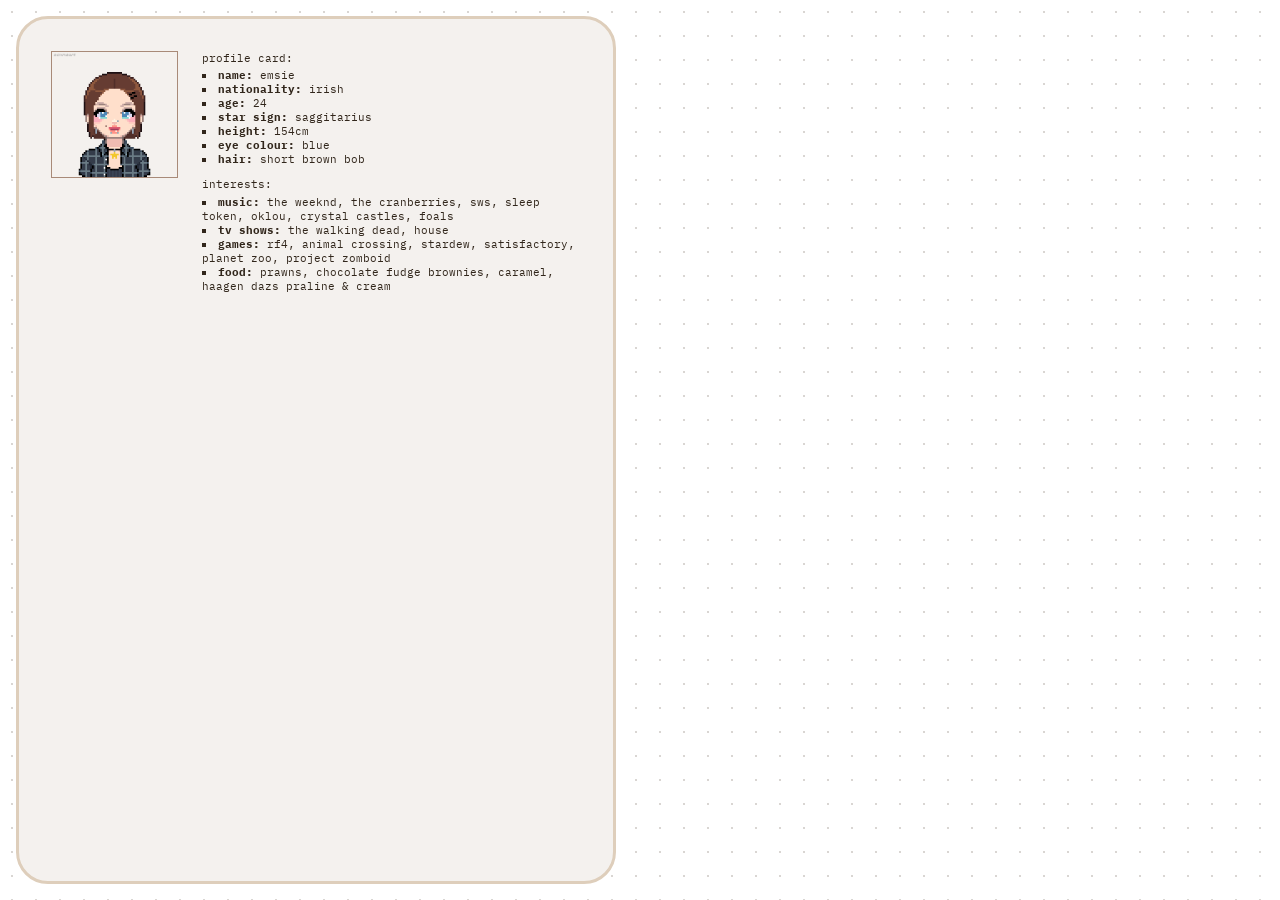
==== commit d9c62e51: "Update about.html" ====
--- a/pages/about.html
+++ b/pages/about.html
@@ -46,7 +46,8 @@
             </ul>
             <span>interests:</span>
             <ul style="list-style:square;list-style-position: inside;padding-left: 0;">
-                <li><b>music:</b> the weeknd, sws, sleep token, oklou, crystal castles, foals</li>
+                <li><b>music:</b> the weeknd, the cranberries, sws, sleep token, oklou, crystal castles, foals</li>
+                <li><b>tv shows:</b> the walking dead, house</li>
                 <li><b>games:</b> rf4, animal crossing, stardew, satisfactory, planet zoo, project zomboid</li>
                 <li><b>food:</b> prawns, chocolate fudge brownies, caramel, haagen dazs praline & cream</li>
             </ul>
